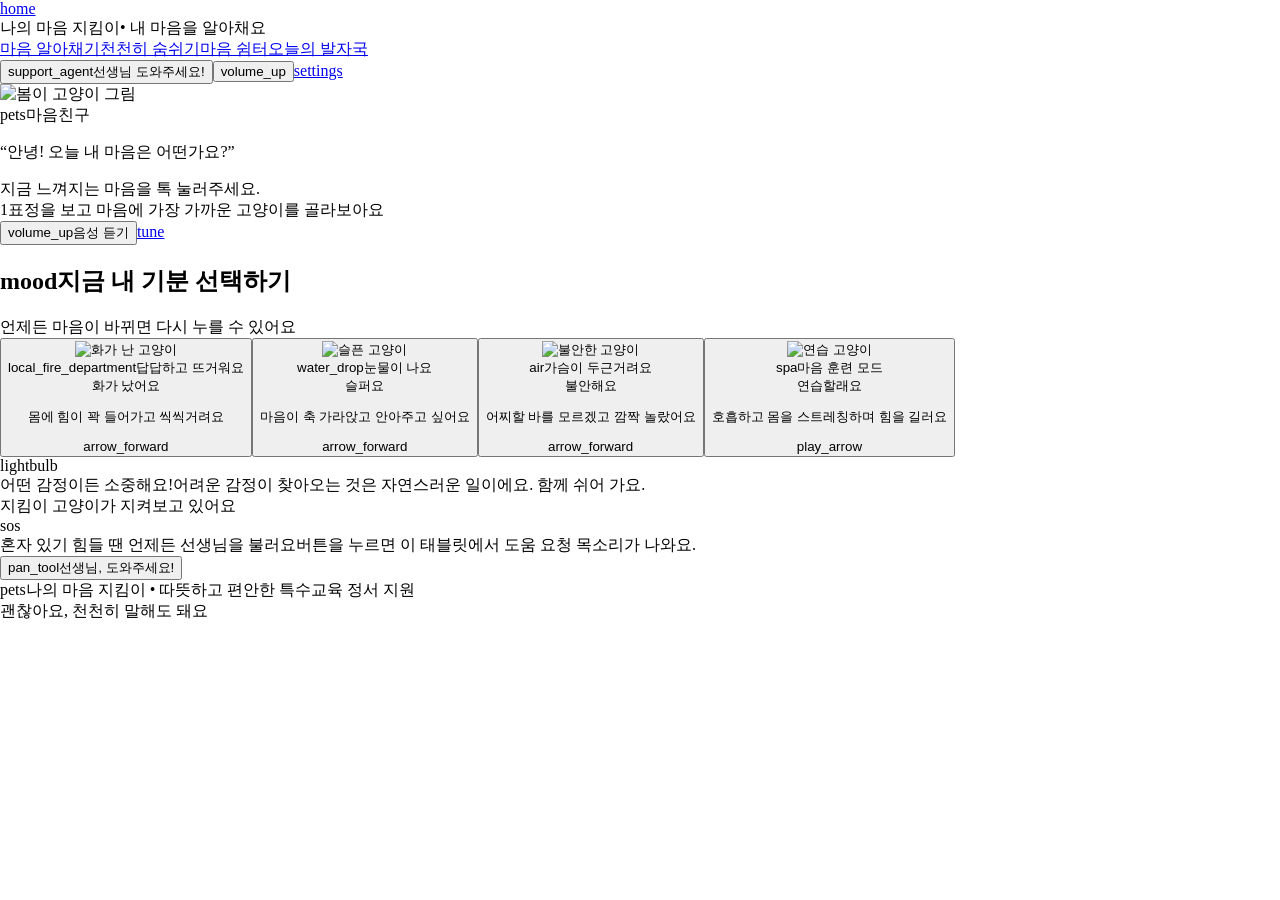
==== index.html @ 4079b915 "Add files via upload" ====
<!DOCTYPE html>

<html lang="ko"><head><meta charset="utf-8"/><meta content="width=device-width, initial-scale=1.0" name="viewport"/><meta content="web_standard" name="shell-type"/>
<style>@layer base{html,body{margin:0;padding:0;}body{overscroll-behavior:none;}main>:first-child{margin-top:0!important;}main>:last-child{margin-bottom:0!important;}}::-webkit-scrollbar{display:none;}</style><title>나의 마음 지킴이 · 홈</title><link href="assets/ui.css" rel="stylesheet"/><link href="assets/app.css" rel="stylesheet"/><link href="manifest.webmanifest" rel="manifest"/><meta content="#fff8f3" name="theme-color"/><link href="assets/icon.png" rel="icon"/><script defer="" src="assets/icons.js"></script><script defer="" src="assets/app.js"></script></head><body class="bg-background font-body-md text-on-surface antialiased" data-page="index"><header class="fixed top-0 w-full z-50 bg-surface/90 backdrop-blur-xl shadow-[0_1px_8px_rgba(0,0,0,0.04)]"><div class="h-16 w-full px-gutter flex items-center justify-between gap-space-sm"><div class="flex items-center gap-space-sm min-w-0"><a class="flex items-center justify-center w-12 h-12 rounded-xl bg-surface-container-high hover:bg-surface-container-highest transition-colors flex-shrink-0 text-on-surface" data-path="emotion-home" href="index.html" title="처음으로 가기"><span class="material-symbols-outlined text-2xl">home</span></a><div class="flex items-center gap-space-xs min-w-0"><span class="font-headline-md text-headline-md text-primary tracking-tight truncate hidden sm:inline-block">나의 마음 지킴이</span><span class="font-body-md text-body-md text-on-surface-variant truncate hidden lg:inline-block">• 내 마음을 알아채요</span></div></div><nav class="hidden xl:flex items-center gap-space-xs bg-surface-container-low p-1 rounded-full" data-active-classes="bg-primary-container text-on-primary-container font-label-md text-label-md rounded-xl shadow-sm"><a aria-current="page" class="px-space-md py-1 transition-all bg-primary-container text-on-primary-container font-label-md text-label-md rounded-xl shadow-sm" data-path="emotion-select" href="emotion.html">마음 알아채기</a><a class="px-space-md py-1 rounded-xl font-label-md text-label-md text-on-surface-variant hover:text-on-surface transition-all" data-path="breathing-room" href="breathing.html">천천히 숨쉬기</a><a class="px-space-md py-1 rounded-xl font-label-md text-label-md text-on-surface-variant hover:text-on-surface transition-all" data-path="sensory-calm" href="calm.html">마음 쉼터</a><a class="px-space-md py-1 rounded-xl font-label-md text-label-md text-on-surface-variant hover:text-on-surface transition-all" data-path="my-feelings-record" href="records.html">오늘의 발자국</a></nav><div class="flex items-center gap-space-xs flex-shrink-0"><button class="flex items-center gap-space-xs px-space-md py-1 h-12 bg-error-container text-on-error-container rounded-full border-b-4 border-error/30 hover:bg-error-container/80 transition-all active:translate-y-0.5" data-action="help" title="선생님께 도움 요청하기" type="button"><span class="material-symbols-outlined text-xl">support_agent</span><span class="font-label-md text-label-md">선생님 도와주세요!</span></button><button class="flex items-center justify-center w-12 h-12 rounded-full bg-secondary-fixed text-on-secondary-fixed hover:bg-secondary-fixed-dim transition-colors flex-shrink-0" data-action="guide" title="소리 안내 듣기 / 끄기" type="button"><span class="material-symbols-outlined text-xl">volume_up</span></button><a class="flex items-center justify-center w-12 h-12 rounded-full bg-surface-container text-on-surface-variant hover:bg-surface-container-high transition-colors flex-shrink-0" data-path="teacher-settings" href="teacher.html" title="선생님 설정"><span class="material-symbols-outlined text-xl">settings</span></a></div></div></header><main class="w-full pt-16 bg-surface flex flex-col justify-between"><div class="flex flex-col w-full">
<div class="w-full max-w-7xl mx-auto px-gutter py-space-sm flex flex-col gap-space-sm"><section class="relative w-full rounded-xl bg-surface-container-low shadow-sm p-space-sm md:px-space-md md:py-space-xs flex items-center justify-between gap-space-md overflow-hidden"><div class="relative z-10 flex items-center gap-space-md text-left"><div class="relative flex-shrink-0 group"><div class="w-16 h-16 sm:w-20 sm:h-20 rounded-full bg-surface-container flex items-center justify-center p-1.5 shadow-inner"><img alt="봄이 고양이 그림" class="w-full h-full object-contain drop-shadow-sm" data-alt="Storybook Cat Mascot" data-original-src="https://lh3.googleusercontent.com/aida-public/[base64]" src="assets/p1-0.png"/></div><div class="absolute -bottom-1 -right-1 bg-primary text-on-primary rounded-full px-2 py-0.5 flex items-center gap-1 shadow-sm"><span class="material-symbols-outlined text-xs">pets</span><span class="font-label-sm text-xs font-bold">마음친구</span></div></div><div class="flex flex-col items-start gap-0.5"><div class="relative bg-surface px-space-md py-1 rounded-lg shadow-sm flex items-center gap-space-sm"><p class="font-headline-md text-headline-md text-on-surface tracking-tight leading-tight">“안녕! 오늘 내 마음은 어떤가요?”</p><span class="font-body-md text-body-md text-on-surface-variant hidden md:inline">지금 느껴지는 마음을 톡 눌러주세요.</span></div><div class="flex items-center gap-2 mt-0.5"><span class="inline-flex items-center justify-center w-5 h-5 rounded-full bg-primary-container text-on-primary-container text-xs font-bold">1</span><span class="font-label-sm text-label-sm text-on-surface-variant">표정을 보고 마음에 가장 가까운 고양이를 골라보아요</span></div></div></div><div class="relative z-10 flex items-center gap-space-xs flex-shrink-0"><button class="flex items-center gap-space-xs px-space-md py-1 h-12 rounded-full bg-secondary text-on-secondary shadow-md hover:opacity-95 active:scale-95 transition-all" data-action="guide" id="audioGuideBtn" title="화면 안내를 소리로 들어요" type="button"><span class="material-symbols-outlined text-2xl" id="audioIcon">volume_up</span><span class="font-label-md text-label-md">음성 듣기</span></button><a class="flex items-center justify-center w-12 h-12 rounded-full bg-surface-container-high text-on-surface-variant hover:bg-surface-container-highest transition-colors shadow-sm" data-path="teacher-settings" href="teacher.html" title="특수교사 전용 개별화 대시보드"><span class="material-symbols-outlined text-2xl">tune</span></a></div></section><section class="w-full"><div class="flex items-center justify-between mb-1 px-1"><h2 class="font-headline-md text-headline-md text-on-surface flex items-center gap-2"><span class="material-symbols-outlined text-primary text-2xl">mood</span><span>지금 내 기분 선택하기</span></h2><span class="font-label-sm text-label-sm text-on-surface-variant hidden md:inline">언제든 마음이 바뀌면 다시 누를 수 있어요</span></div><div class="grid grid-cols-1 md:grid-cols-2 gap-space-sm"><button class="emotion-card group relative w-full p-space-sm md:px-space-md md:py-space-sm rounded-xl bg-error-container text-on-error-container shadow-sm hover:shadow-md transition-all duration-200 text-left flex items-center justify-between active:scale-[0.99] focus:outline-none" data-emotion-home="angry" type="button"><div class="flex items-center gap-space-sm min-w-0"><div class="w-16 h-16 sm:w-20 sm:h-20 rounded-lg bg-surface flex-shrink-0 flex items-center justify-center p-1.5 shadow-sm group-hover:scale-105 transition-transform"><img alt="화가 난 고양이" class="w-full h-full object-contain" data-original-src="https://lh3.googleusercontent.com/aida-public/[base64]" src="assets/p1-1.png"/></div><div class="flex flex-col min-w-0"><div class="inline-flex items-center gap-1 px-2 py-0.5 rounded-full bg-error text-on-error self-start font-label-sm text-xs mb-0.5"><span class="material-symbols-outlined text-xs">local_fire_department</span><span>답답하고 뜨거워요</span></div><span class="font-headline-md text-headline-md font-bold tracking-tight">화가 났어요</span><p class="font-body-md text-body-md text-on-error-container/90 truncate">몸에 힘이 꽉 들어가고 씩씩거려요</p></div></div><div class="flex-shrink-0 pl-2"><div class="w-12 h-12 rounded-full bg-surface text-error flex items-center justify-center shadow-sm group-hover:bg-error group-hover:text-on-error transition-colors"><span class="material-symbols-outlined text-2xl">arrow_forward</span></div></div></button><button class="emotion-card group relative w-full p-space-sm md:px-space-md md:py-space-sm rounded-xl bg-secondary-fixed text-on-secondary-fixed shadow-sm hover:shadow-md transition-all duration-200 text-left flex items-center justify-between active:scale-[0.99] focus:outline-none" data-emotion-home="sad" type="button"><div class="flex items-center gap-space-sm min-w-0"><div class="w-16 h-16 sm:w-20 sm:h-20 rounded-lg bg-surface flex-shrink-0 flex items-center justify-center p-1.5 shadow-sm group-hover:scale-105 transition-transform"><img alt="슬픈 고양이" class="w-full h-full object-contain" data-original-src="https://lh3.googleusercontent.com/aida-public/[base64]" src="assets/p1-2.png"/></div><div class="flex flex-col min-w-0"><div class="inline-flex items-center gap-1 px-2 py-0.5 rounded-full bg-secondary text-on-secondary self-start font-label-sm text-xs mb-0.5"><span class="material-symbols-outlined text-xs">water_drop</span><span>눈물이 나요</span></div><span class="font-headline-md text-headline-md font-bold tracking-tight">슬퍼요</span><p class="font-body-md text-body-md text-on-secondary-fixed/90 truncate">마음이 축 가라앉고 안아주고 싶어요</p></div></div><div class="flex-shrink-0 pl-2"><div class="w-12 h-12 rounded-full bg-surface text-secondary flex items-center justify-center shadow-sm group-hover:bg-secondary group-hover:text-on-secondary transition-colors"><span class="material-symbols-outlined text-2xl">arrow_forward</span></div></div></button><button class="emotion-card group relative w-full p-space-sm md:px-space-md md:py-space-sm rounded-xl bg-tertiary-fixed text-on-tertiary-fixed shadow-sm hover:shadow-md transition-all duration-200 text-left flex items-center justify-between active:scale-[0.99] focus:outline-none" data-emotion-home="anxious" type="button"><div class="flex items-center gap-space-sm min-w-0"><div class="w-16 h-16 sm:w-20 sm:h-20 rounded-lg bg-surface flex-shrink-0 flex items-center justify-center p-1.5 shadow-sm group-hover:scale-105 transition-transform"><img alt="불안한 고양이" class="w-full h-full object-contain" data-original-src="https://lh3.googleusercontent.com/aida-public/[base64]" src="assets/p1-3.png"/></div><div class="flex flex-col min-w-0"><div class="inline-flex items-center gap-1 px-2 py-0.5 rounded-full bg-tertiary text-on-tertiary self-start font-label-sm text-xs mb-0.5"><span class="material-symbols-outlined text-xs">air</span><span>가슴이 두근거려요</span></div><span class="font-headline-md text-headline-md font-bold tracking-tight">불안해요</span><p class="font-body-md text-body-md text-on-tertiary-fixed/90 truncate">어찌할 바를 모르겠고 깜짝 놀랐어요</p></div></div><div class="flex-shrink-0 pl-2"><div class="w-12 h-12 rounded-full bg-surface text-tertiary flex items-center justify-center shadow-sm group-hover:bg-tertiary group-hover:text-on-tertiary transition-colors"><span class="material-symbols-outlined text-2xl">arrow_forward</span></div></div></button><button class="emotion-card group relative w-full p-space-sm md:px-space-md md:py-space-sm rounded-xl bg-primary-fixed text-on-primary-fixed shadow-sm hover:shadow-md transition-all duration-200 text-left flex items-center justify-between active:scale-[0.99] focus:outline-none" data-emotion-home="practice" type="button"><div class="flex items-center gap-space-sm min-w-0"><div class="w-16 h-16 sm:w-20 sm:h-20 rounded-lg bg-surface flex-shrink-0 flex items-center justify-center p-1.5 shadow-sm group-hover:scale-105 transition-transform"><img alt="연습 고양이" class="w-full h-full object-contain" data-original-src="https://lh3.googleusercontent.com/aida-public/[base64]" src="assets/p1-4.png"/></div><div class="flex flex-col min-w-0"><div class="inline-flex items-center gap-1 px-2 py-0.5 rounded-full bg-primary text-on-primary self-start font-label-sm text-xs mb-0.5"><span class="material-symbols-outlined text-xs">spa</span><span>마음 훈련 모드</span></div><span class="font-headline-md text-headline-md font-bold tracking-tight">연습할래요</span><p class="font-body-md text-body-md text-on-primary-fixed/90 truncate">호흡하고 몸을 스트레칭하며 힘을 길러요</p></div></div><div class="flex-shrink-0 pl-2"><div class="w-12 h-12 rounded-full bg-surface text-primary flex items-center justify-center shadow-sm group-hover:bg-primary group-hover:text-on-primary transition-colors"><span class="material-symbols-outlined text-2xl">play_arrow</span></div></div></button></div></section><div aria-live="polite" class="w-full px-space-md py-2 rounded-lg bg-surface-container flex items-center justify-between gap-space-md transition-all" id="statusFeedback"><div class="flex items-center gap-space-sm"><span class="material-symbols-outlined text-primary text-2xl">lightbulb</span><div><span class="font-label-md text-label-md text-on-surface inline-block mr-2">어떤 감정이든 소중해요!</span><span class="font-body-md text-body-md text-on-surface-variant hidden sm:inline">어려운 감정이 찾아오는 것은 자연스러운 일이에요. 함께 쉬어 가요.</span></div></div><div class="hidden sm:flex items-center gap-2 text-on-surface-variant font-label-sm text-label-sm"><span class="w-2.5 h-2.5 rounded-full bg-primary-container animate-pulse"></span><span>지킴이 고양이가 지켜보고 있어요</span></div></div><section class="w-full"><div class="w-full rounded-xl bg-surface-container-high px-space-md py-space-xs flex flex-row items-center justify-between gap-space-md shadow-sm"><div class="flex items-center gap-space-sm text-left"><div class="w-12 h-12 rounded-full bg-error-container text-on-error-container flex items-center justify-center flex-shrink-0 shadow-inner"><span class="material-symbols-outlined text-2xl">sos</span></div><div class="flex flex-col"><span class="font-label-lg text-label-lg text-on-surface font-bold leading-snug">혼자 있기 힘들 땐 언제든 선생님을 불러요</span><span class="font-body-md text-body-md text-on-surface-variant hidden md:inline">버튼을 누르면 이 태블릿에서 도움 요청 목소리가 나와요.</span></div></div><button class="px-space-md h-12 min-w-[200px] rounded-full bg-error text-on-error font-label-lg text-label-lg flex items-center justify-center gap-space-xs shadow-md hover:opacity-90 active:scale-95 transition-all flex-shrink-0" data-action="help" type="button"><span class="material-symbols-outlined text-2xl">pan_tool</span><span>선생님, 도와주세요!</span></button></div></section></div>
</div>
</main><footer class="w-full bg-surface-container-low py-space-xs"><div class="w-full px-gutter flex flex-col md:flex-row items-center justify-between gap-space-md"><div class="flex items-center gap-space-sm"><span class="material-symbols-outlined text-primary text-2xl">pets</span><span class="font-body-md text-body-md text-on-surface-variant">나의 마음 지킴이 • 따뜻하고 편안한 특수교육 정서 지원</span></div><div class="flex items-center gap-space-md"><span class="font-label-sm text-label-sm text-on-surface-variant">괜찮아요, 천천히 말해도 돼요</span></div></div></footer>
</body></html>
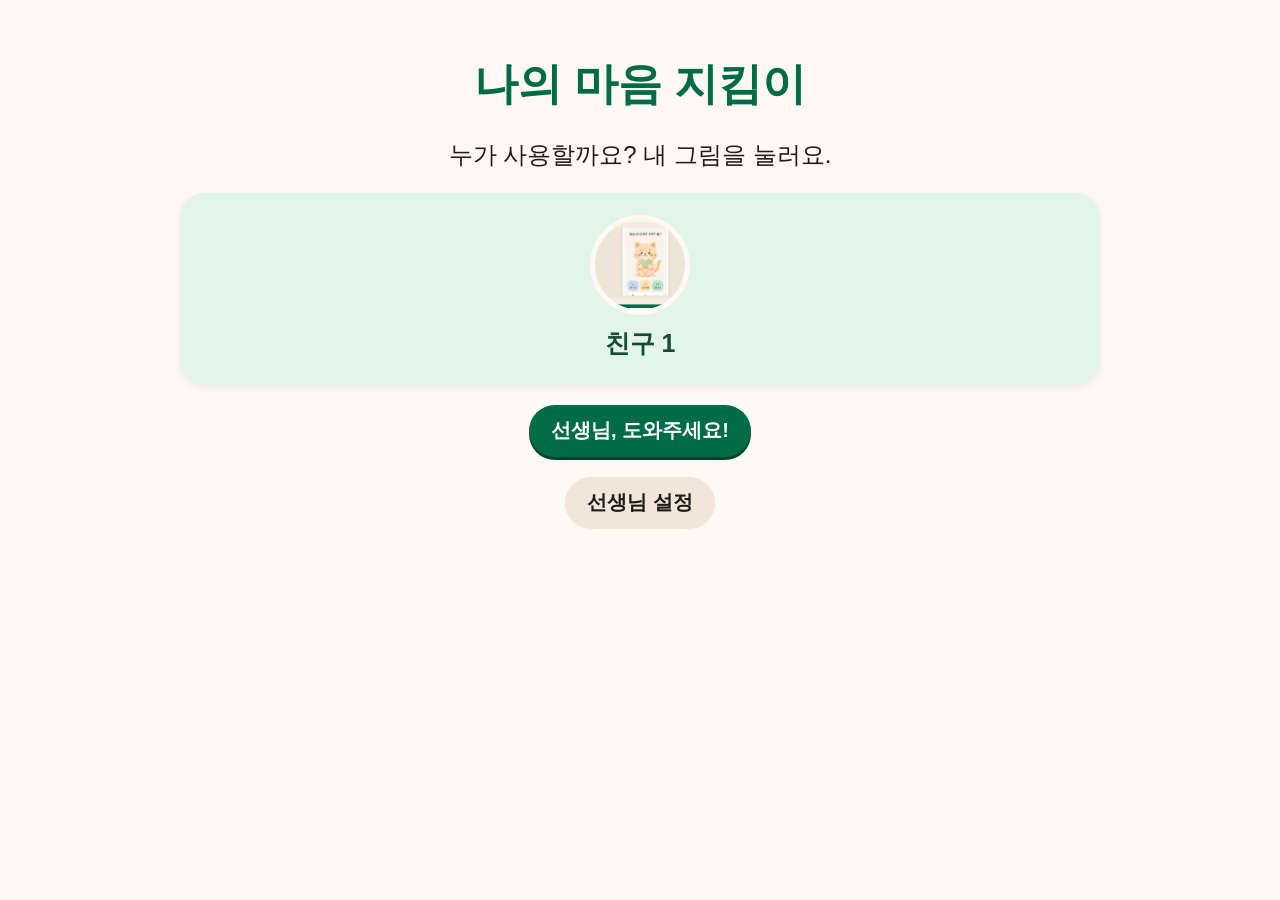
==== commit b16eed3e: "v1.2: enlarge emotion faces on home and emotion selection screens" ====
--- a/index.html
+++ b/index.html
@@ -1,8 +1,8 @@
 <!DOCTYPE html>
 
 <html lang="ko"><head><meta charset="utf-8"/><meta content="width=device-width, initial-scale=1.0" name="viewport"/><meta content="web_standard" name="shell-type"/>
-<style>@layer base{html,body{margin:0;padding:0;}body{overscroll-behavior:none;}main>:first-child{margin-top:0!important;}main>:last-child{margin-bottom:0!important;}}::-webkit-scrollbar{display:none;}</style><title>나의 마음 지킴이 · 홈</title><link href="assets/ui.css" rel="stylesheet"/><link href="assets/app.css" rel="stylesheet"/><link href="manifest.webmanifest" rel="manifest"/><meta content="#fff8f3" name="theme-color"/><link href="assets/icon.png" rel="icon"/><script defer="" src="assets/icons.js"></script><script defer="" src="assets/app.js"></script></head><body class="bg-background font-body-md text-on-surface antialiased" data-page="index"><header class="fixed top-0 w-full z-50 bg-surface/90 backdrop-blur-xl shadow-[0_1px_8px_rgba(0,0,0,0.04)]"><div class="h-16 w-full px-gutter flex items-center justify-between gap-space-sm"><div class="flex items-center gap-space-sm min-w-0"><a class="flex items-center justify-center w-12 h-12 rounded-xl bg-surface-container-high hover:bg-surface-container-highest transition-colors flex-shrink-0 text-on-surface" data-path="emotion-home" href="index.html" title="처음으로 가기"><span class="material-symbols-outlined text-2xl">home</span></a><div class="flex items-center gap-space-xs min-w-0"><span class="font-headline-md text-headline-md text-primary tracking-tight truncate hidden sm:inline-block">나의 마음 지킴이</span><span class="font-body-md text-body-md text-on-surface-variant truncate hidden lg:inline-block">• 내 마음을 알아채요</span></div></div><nav class="hidden xl:flex items-center gap-space-xs bg-surface-container-low p-1 rounded-full" data-active-classes="bg-primary-container text-on-primary-container font-label-md text-label-md rounded-xl shadow-sm"><a aria-current="page" class="px-space-md py-1 transition-all bg-primary-container text-on-primary-container font-label-md text-label-md rounded-xl shadow-sm" data-path="emotion-select" href="emotion.html">마음 알아채기</a><a class="px-space-md py-1 rounded-xl font-label-md text-label-md text-on-surface-variant hover:text-on-surface transition-all" data-path="breathing-room" href="breathing.html">천천히 숨쉬기</a><a class="px-space-md py-1 rounded-xl font-label-md text-label-md text-on-surface-variant hover:text-on-surface transition-all" data-path="sensory-calm" href="calm.html">마음 쉼터</a><a class="px-space-md py-1 rounded-xl font-label-md text-label-md text-on-surface-variant hover:text-on-surface transition-all" data-path="my-feelings-record" href="records.html">오늘의 발자국</a></nav><div class="flex items-center gap-space-xs flex-shrink-0"><button class="flex items-center gap-space-xs px-space-md py-1 h-12 bg-error-container text-on-error-container rounded-full border-b-4 border-error/30 hover:bg-error-container/80 transition-all active:translate-y-0.5" data-action="help" title="선생님께 도움 요청하기" type="button"><span class="material-symbols-outlined text-xl">support_agent</span><span class="font-label-md text-label-md">선생님 도와주세요!</span></button><button class="flex items-center justify-center w-12 h-12 rounded-full bg-secondary-fixed text-on-secondary-fixed hover:bg-secondary-fixed-dim transition-colors flex-shrink-0" data-action="guide" title="소리 안내 듣기 / 끄기" type="button"><span class="material-symbols-outlined text-xl">volume_up</span></button><a class="flex items-center justify-center w-12 h-12 rounded-full bg-surface-container text-on-surface-variant hover:bg-surface-container-high transition-colors flex-shrink-0" data-path="teacher-settings" href="teacher.html" title="선생님 설정"><span class="material-symbols-outlined text-xl">settings</span></a></div></div></header><main class="w-full pt-16 bg-surface flex flex-col justify-between"><div class="flex flex-col w-full">
-<div class="w-full max-w-7xl mx-auto px-gutter py-space-sm flex flex-col gap-space-sm"><section class="relative w-full rounded-xl bg-surface-container-low shadow-sm p-space-sm md:px-space-md md:py-space-xs flex items-center justify-between gap-space-md overflow-hidden"><div class="relative z-10 flex items-center gap-space-md text-left"><div class="relative flex-shrink-0 group"><div class="w-16 h-16 sm:w-20 sm:h-20 rounded-full bg-surface-container flex items-center justify-center p-1.5 shadow-inner"><img alt="봄이 고양이 그림" class="w-full h-full object-contain drop-shadow-sm" data-alt="Storybook Cat Mascot" data-original-src="https://lh3.googleusercontent.com/aida-public/[base64]" src="assets/p1-0.png"/></div><div class="absolute -bottom-1 -right-1 bg-primary text-on-primary rounded-full px-2 py-0.5 flex items-center gap-1 shadow-sm"><span class="material-symbols-outlined text-xs">pets</span><span class="font-label-sm text-xs font-bold">마음친구</span></div></div><div class="flex flex-col items-start gap-0.5"><div class="relative bg-surface px-space-md py-1 rounded-lg shadow-sm flex items-center gap-space-sm"><p class="font-headline-md text-headline-md text-on-surface tracking-tight leading-tight">“안녕! 오늘 내 마음은 어떤가요?”</p><span class="font-body-md text-body-md text-on-surface-variant hidden md:inline">지금 느껴지는 마음을 톡 눌러주세요.</span></div><div class="flex items-center gap-2 mt-0.5"><span class="inline-flex items-center justify-center w-5 h-5 rounded-full bg-primary-container text-on-primary-container text-xs font-bold">1</span><span class="font-label-sm text-label-sm text-on-surface-variant">표정을 보고 마음에 가장 가까운 고양이를 골라보아요</span></div></div></div><div class="relative z-10 flex items-center gap-space-xs flex-shrink-0"><button class="flex items-center gap-space-xs px-space-md py-1 h-12 rounded-full bg-secondary text-on-secondary shadow-md hover:opacity-95 active:scale-95 transition-all" data-action="guide" id="audioGuideBtn" title="화면 안내를 소리로 들어요" type="button"><span class="material-symbols-outlined text-2xl" id="audioIcon">volume_up</span><span class="font-label-md text-label-md">음성 듣기</span></button><a class="flex items-center justify-center w-12 h-12 rounded-full bg-surface-container-high text-on-surface-variant hover:bg-surface-container-highest transition-colors shadow-sm" data-path="teacher-settings" href="teacher.html" title="특수교사 전용 개별화 대시보드"><span class="material-symbols-outlined text-2xl">tune</span></a></div></section><section class="w-full"><div class="flex items-center justify-between mb-1 px-1"><h2 class="font-headline-md text-headline-md text-on-surface flex items-center gap-2"><span class="material-symbols-outlined text-primary text-2xl">mood</span><span>지금 내 기분 선택하기</span></h2><span class="font-label-sm text-label-sm text-on-surface-variant hidden md:inline">언제든 마음이 바뀌면 다시 누를 수 있어요</span></div><div class="grid grid-cols-1 md:grid-cols-2 gap-space-sm"><button class="emotion-card group relative w-full p-space-sm md:px-space-md md:py-space-sm rounded-xl bg-error-container text-on-error-container shadow-sm hover:shadow-md transition-all duration-200 text-left flex items-center justify-between active:scale-[0.99] focus:outline-none" data-emotion-home="angry" type="button"><div class="flex items-center gap-space-sm min-w-0"><div class="w-16 h-16 sm:w-20 sm:h-20 rounded-lg bg-surface flex-shrink-0 flex items-center justify-center p-1.5 shadow-sm group-hover:scale-105 transition-transform"><img alt="화가 난 고양이" class="w-full h-full object-contain" data-original-src="https://lh3.googleusercontent.com/aida-public/[base64]" src="assets/p1-1.png"/></div><div class="flex flex-col min-w-0"><div class="inline-flex items-center gap-1 px-2 py-0.5 rounded-full bg-error text-on-error self-start font-label-sm text-xs mb-0.5"><span class="material-symbols-outlined text-xs">local_fire_department</span><span>답답하고 뜨거워요</span></div><span class="font-headline-md text-headline-md font-bold tracking-tight">화가 났어요</span><p class="font-body-md text-body-md text-on-error-container/90 truncate">몸에 힘이 꽉 들어가고 씩씩거려요</p></div></div><div class="flex-shrink-0 pl-2"><div class="w-12 h-12 rounded-full bg-surface text-error flex items-center justify-center shadow-sm group-hover:bg-error group-hover:text-on-error transition-colors"><span class="material-symbols-outlined text-2xl">arrow_forward</span></div></div></button><button class="emotion-card group relative w-full p-space-sm md:px-space-md md:py-space-sm rounded-xl bg-secondary-fixed text-on-secondary-fixed shadow-sm hover:shadow-md transition-all duration-200 text-left flex items-center justify-between active:scale-[0.99] focus:outline-none" data-emotion-home="sad" type="button"><div class="flex items-center gap-space-sm min-w-0"><div class="w-16 h-16 sm:w-20 sm:h-20 rounded-lg bg-surface flex-shrink-0 flex items-center justify-center p-1.5 shadow-sm group-hover:scale-105 transition-transform"><img alt="슬픈 고양이" class="w-full h-full object-contain" data-original-src="https://lh3.googleusercontent.com/aida-public/[base64]" src="assets/p1-2.png"/></div><div class="flex flex-col min-w-0"><div class="inline-flex items-center gap-1 px-2 py-0.5 rounded-full bg-secondary text-on-secondary self-start font-label-sm text-xs mb-0.5"><span class="material-symbols-outlined text-xs">water_drop</span><span>눈물이 나요</span></div><span class="font-headline-md text-headline-md font-bold tracking-tight">슬퍼요</span><p class="font-body-md text-body-md text-on-secondary-fixed/90 truncate">마음이 축 가라앉고 안아주고 싶어요</p></div></div><div class="flex-shrink-0 pl-2"><div class="w-12 h-12 rounded-full bg-surface text-secondary flex items-center justify-center shadow-sm group-hover:bg-secondary group-hover:text-on-secondary transition-colors"><span class="material-symbols-outlined text-2xl">arrow_forward</span></div></div></button><button class="emotion-card group relative w-full p-space-sm md:px-space-md md:py-space-sm rounded-xl bg-tertiary-fixed text-on-tertiary-fixed shadow-sm hover:shadow-md transition-all duration-200 text-left flex items-center justify-between active:scale-[0.99] focus:outline-none" data-emotion-home="anxious" type="button"><div class="flex items-center gap-space-sm min-w-0"><div class="w-16 h-16 sm:w-20 sm:h-20 rounded-lg bg-surface flex-shrink-0 flex items-center justify-center p-1.5 shadow-sm group-hover:scale-105 transition-transform"><img alt="불안한 고양이" class="w-full h-full object-contain" data-original-src="https://lh3.googleusercontent.com/aida-public/[base64]" src="assets/p1-3.png"/></div><div class="flex flex-col min-w-0"><div class="inline-flex items-center gap-1 px-2 py-0.5 rounded-full bg-tertiary text-on-tertiary self-start font-label-sm text-xs mb-0.5"><span class="material-symbols-outlined text-xs">air</span><span>가슴이 두근거려요</span></div><span class="font-headline-md text-headline-md font-bold tracking-tight">불안해요</span><p class="font-body-md text-body-md text-on-tertiary-fixed/90 truncate">어찌할 바를 모르겠고 깜짝 놀랐어요</p></div></div><div class="flex-shrink-0 pl-2"><div class="w-12 h-12 rounded-full bg-surface text-tertiary flex items-center justify-center shadow-sm group-hover:bg-tertiary group-hover:text-on-tertiary transition-colors"><span class="material-symbols-outlined text-2xl">arrow_forward</span></div></div></button><button class="emotion-card group relative w-full p-space-sm md:px-space-md md:py-space-sm rounded-xl bg-primary-fixed text-on-primary-fixed shadow-sm hover:shadow-md transition-all duration-200 text-left flex items-center justify-between active:scale-[0.99] focus:outline-none" data-emotion-home="practice" type="button"><div class="flex items-center gap-space-sm min-w-0"><div class="w-16 h-16 sm:w-20 sm:h-20 rounded-lg bg-surface flex-shrink-0 flex items-center justify-center p-1.5 shadow-sm group-hover:scale-105 transition-transform"><img alt="연습 고양이" class="w-full h-full object-contain" data-original-src="https://lh3.googleusercontent.com/aida-public/[base64]" src="assets/p1-4.png"/></div><div class="flex flex-col min-w-0"><div class="inline-flex items-center gap-1 px-2 py-0.5 rounded-full bg-primary text-on-primary self-start font-label-sm text-xs mb-0.5"><span class="material-symbols-outlined text-xs">spa</span><span>마음 훈련 모드</span></div><span class="font-headline-md text-headline-md font-bold tracking-tight">연습할래요</span><p class="font-body-md text-body-md text-on-primary-fixed/90 truncate">호흡하고 몸을 스트레칭하며 힘을 길러요</p></div></div><div class="flex-shrink-0 pl-2"><div class="w-12 h-12 rounded-full bg-surface text-primary flex items-center justify-center shadow-sm group-hover:bg-primary group-hover:text-on-primary transition-colors"><span class="material-symbols-outlined text-2xl">play_arrow</span></div></div></button></div></section><div aria-live="polite" class="w-full px-space-md py-2 rounded-lg bg-surface-container flex items-center justify-between gap-space-md transition-all" id="statusFeedback"><div class="flex items-center gap-space-sm"><span class="material-symbols-outlined text-primary text-2xl">lightbulb</span><div><span class="font-label-md text-label-md text-on-surface inline-block mr-2">어떤 감정이든 소중해요!</span><span class="font-body-md text-body-md text-on-surface-variant hidden sm:inline">어려운 감정이 찾아오는 것은 자연스러운 일이에요. 함께 쉬어 가요.</span></div></div><div class="hidden sm:flex items-center gap-2 text-on-surface-variant font-label-sm text-label-sm"><span class="w-2.5 h-2.5 rounded-full bg-primary-container animate-pulse"></span><span>지킴이 고양이가 지켜보고 있어요</span></div></div><section class="w-full"><div class="w-full rounded-xl bg-surface-container-high px-space-md py-space-xs flex flex-row items-center justify-between gap-space-md shadow-sm"><div class="flex items-center gap-space-sm text-left"><div class="w-12 h-12 rounded-full bg-error-container text-on-error-container flex items-center justify-center flex-shrink-0 shadow-inner"><span class="material-symbols-outlined text-2xl">sos</span></div><div class="flex flex-col"><span class="font-label-lg text-label-lg text-on-surface font-bold leading-snug">혼자 있기 힘들 땐 언제든 선생님을 불러요</span><span class="font-body-md text-body-md text-on-surface-variant hidden md:inline">버튼을 누르면 이 태블릿에서 도움 요청 목소리가 나와요.</span></div></div><button class="px-space-md h-12 min-w-[200px] rounded-full bg-error text-on-error font-label-lg text-label-lg flex items-center justify-center gap-space-xs shadow-md hover:opacity-90 active:scale-95 transition-all flex-shrink-0" data-action="help" type="button"><span class="material-symbols-outlined text-2xl">pan_tool</span><span>선생님, 도와주세요!</span></button></div></section></div>
+<style>@layer base{html,body{margin:0;padding:0;}body{overscroll-behavior:none;}main>:first-child{margin-top:0!important;}main>:last-child{margin-bottom:0!important;}}::-webkit-scrollbar{display:none;}</style><title>나의 마음 지킴이 · 홈</title><link href="assets/ui.css" rel="stylesheet"/><link href="assets/app.css" rel="stylesheet"/><link href="assets/emotion-ui.css" rel="stylesheet"/><link href="manifest.webmanifest" rel="manifest"/><meta content="#fff8f3" name="theme-color"/><link href="assets/icon.png" rel="icon"/><script defer="" src="assets/icons.js"></script><script defer="" src="assets/app.js"></script></head><body class="bg-background font-body-md text-on-surface antialiased" data-page="index"><header class="fixed top-0 w-full z-50 bg-surface/90 backdrop-blur-xl shadow-[0_1px_8px_rgba(0,0,0,0.04)]"><div class="h-16 w-full px-gutter flex items-center justify-between gap-space-sm"><div class="flex items-center gap-space-sm min-w-0"><a class="flex items-center justify-center w-12 h-12 rounded-xl bg-surface-container-high hover:bg-surface-container-highest transition-colors flex-shrink-0 text-on-surface" data-path="emotion-home" href="index.html" title="처음으로 가기"><span class="material-symbols-outlined text-2xl">home</span></a><div class="flex items-center gap-space-xs min-w-0"><span class="font-headline-md text-headline-md text-primary tracking-tight truncate hidden sm:inline-block">나의 마음 지킴이</span><span class="font-body-md text-body-md text-on-surface-variant truncate hidden lg:inline-block">• 내 마음을 알아채요</span></div></div><nav class="hidden xl:flex items-center gap-space-xs bg-surface-container-low p-1 rounded-full" data-active-classes="bg-primary-container text-on-primary-container font-label-md text-label-md rounded-xl shadow-sm"><a aria-current="page" class="px-space-md py-1 transition-all bg-primary-container text-on-primary-container font-label-md text-label-md rounded-xl shadow-sm" data-path="emotion-select" href="emotion.html">마음 알아채기</a><a class="px-space-md py-1 rounded-xl font-label-md text-label-md text-on-surface-variant hover:text-on-surface transition-all" data-path="breathing-room" href="breathing.html">천천히 숨쉬기</a><a class="px-space-md py-1 rounded-xl font-label-md text-label-md text-on-surface-variant hover:text-on-surface transition-all" data-path="sensory-calm" href="calm.html">마음 쉼터</a><a class="px-space-md py-1 rounded-xl font-label-md text-label-md text-on-surface-variant hover:text-on-surface transition-all" data-path="my-feelings-record" href="records.html">오늘의 발자국</a></nav><div class="flex items-center gap-space-xs flex-shrink-0"><button class="flex items-center gap-space-xs px-space-md py-1 h-12 bg-error-container text-on-error-container rounded-full border-b-4 border-error/30 hover:bg-error-container/80 transition-all active:translate-y-0.5" data-action="help" title="선생님께 도움 요청하기" type="button"><span class="material-symbols-outlined text-xl">support_agent</span><span class="font-label-md text-label-md">선생님 도와주세요!</span></button><button class="flex items-center justify-center w-12 h-12 rounded-full bg-secondary-fixed text-on-secondary-fixed hover:bg-secondary-fixed-dim transition-colors flex-shrink-0" data-action="guide" title="소리 안내 듣기 / 끄기" type="button"><span class="material-symbols-outlined text-xl">volume_up</span></button><a class="flex items-center justify-center w-12 h-12 rounded-full bg-surface-container text-on-surface-variant hover:bg-surface-container-high transition-colors flex-shrink-0" data-path="teacher-settings" href="teacher.html" title="선생님 설정"><span class="material-symbols-outlined text-xl">settings</span></a></div></div></header><main class="w-full pt-16 bg-surface flex flex-col justify-between"><div class="flex flex-col w-full">
+<div class="w-full max-w-7xl mx-auto px-gutter py-space-sm flex flex-col gap-space-sm"><section class="relative w-full rounded-xl bg-surface-container-low shadow-sm p-space-sm md:px-space-md md:py-space-xs flex items-center justify-between gap-space-md overflow-hidden"><div class="relative z-10 flex items-center gap-space-md text-left"><div class="relative flex-shrink-0 group"><div class="w-16 h-16 sm:w-20 sm:h-20 rounded-full bg-surface-container flex items-center justify-center p-1.5 shadow-inner"><img alt="봄이 고양이 그림" class="w-full h-full object-contain drop-shadow-sm" data-alt="Storybook Cat Mascot" data-original-src="https://lh3.googleusercontent.com/aida-public/[base64]" src="assets/p1-0.png"/></div><div class="absolute -bottom-1 -right-1 bg-primary text-on-primary rounded-full px-2 py-0.5 flex items-center gap-1 shadow-sm"><span class="material-symbols-outlined text-xs">pets</span><span class="font-label-sm text-xs font-bold">마음친구</span></div></div><div class="flex flex-col items-start gap-0.5"><div class="relative bg-surface px-space-md py-1 rounded-lg shadow-sm flex items-center gap-space-sm"><p class="font-headline-md text-headline-md text-on-surface tracking-tight leading-tight">“안녕! 오늘 내 마음은 어떤가요?”</p><span class="font-body-md text-body-md text-on-surface-variant hidden md:inline">지금 느껴지는 마음을 톡 눌러주세요.</span></div><div class="flex items-center gap-2 mt-0.5"><span class="inline-flex items-center justify-center w-5 h-5 rounded-full bg-primary-container text-on-primary-container text-xs font-bold">1</span><span class="font-label-sm text-label-sm text-on-surface-variant">표정을 보고 마음에 가장 가까운 고양이를 골라보아요</span></div></div></div><div class="relative z-10 flex items-center gap-space-xs flex-shrink-0"><button class="flex items-center gap-space-xs px-space-md py-1 h-12 rounded-full bg-secondary text-on-secondary shadow-md hover:opacity-95 active:scale-95 transition-all" data-action="guide" id="audioGuideBtn" title="화면 안내를 소리로 들어요" type="button"><span class="material-symbols-outlined text-2xl" id="audioIcon">volume_up</span><span class="font-label-md text-label-md">음성 듣기</span></button><a class="flex items-center justify-center w-12 h-12 rounded-full bg-surface-container-high text-on-surface-variant hover:bg-surface-container-highest transition-colors shadow-sm" data-path="teacher-settings" href="teacher.html" title="특수교사 전용 개별화 대시보드"><span class="material-symbols-outlined text-2xl">tune</span></a></div></section><section class="w-full"><div class="flex items-center justify-between mb-1 px-1"><h2 class="font-headline-md text-headline-md text-on-surface flex items-center gap-2"><span class="material-symbols-outlined text-primary text-2xl">mood</span><span>지금 내 기분 선택하기</span></h2><span class="font-label-sm text-label-sm text-on-surface-variant hidden md:inline">언제든 마음이 바뀌면 다시 누를 수 있어요</span></div><div class="grid grid-cols-1 md:grid-cols-2 gap-space-sm"><button class="emotion-card group relative w-full p-space-sm md:px-space-md md:py-space-sm rounded-xl bg-error-container text-on-error-container shadow-sm hover:shadow-md transition-all duration-200 text-left flex items-center justify-between active:scale-[0.99] focus:outline-none" data-emotion-home="angry" type="button"><div class="flex items-center gap-space-sm min-w-0 mg-face-row"><div class="w-16 h-16 sm:w-20 sm:h-20 rounded-lg bg-surface flex-shrink-0 flex items-center justify-center p-1.5 shadow-sm group-hover:scale-105 transition-transform mg-face"><img alt="화가 난 고양이" class="w-full h-full object-contain" data-original-src="https://lh3.googleusercontent.com/aida-public/[base64]" src="assets/emotion-angry.webp"/></div><div class="flex flex-col min-w-0"><div class="inline-flex items-center gap-1 px-2 py-0.5 rounded-full bg-error text-on-error self-start font-label-sm text-xs mb-0.5"><span class="material-symbols-outlined text-xs">local_fire_department</span><span>답답하고 뜨거워요</span></div><span class="font-headline-md text-headline-md font-bold tracking-tight">화가 났어요</span><p class="font-body-md text-body-md text-on-error-container/90 truncate">몸에 힘이 꽉 들어가고 씩씩거려요</p></div></div><div class="flex-shrink-0 pl-2"><div class="w-12 h-12 rounded-full bg-surface text-error flex items-center justify-center shadow-sm group-hover:bg-error group-hover:text-on-error transition-colors"><span class="material-symbols-outlined text-2xl">arrow_forward</span></div></div></button><button class="emotion-card group relative w-full p-space-sm md:px-space-md md:py-space-sm rounded-xl bg-secondary-fixed text-on-secondary-fixed shadow-sm hover:shadow-md transition-all duration-200 text-left flex items-center justify-between active:scale-[0.99] focus:outline-none" data-emotion-home="sad" type="button"><div class="flex items-center gap-space-sm min-w-0 mg-face-row"><div class="w-16 h-16 sm:w-20 sm:h-20 rounded-lg bg-surface flex-shrink-0 flex items-center justify-center p-1.5 shadow-sm group-hover:scale-105 transition-transform mg-face"><img alt="슬픈 고양이" class="w-full h-full object-contain" data-original-src="https://lh3.googleusercontent.com/aida-public/[base64]" src="assets/emotion-sad.webp"/></div><div class="flex flex-col min-w-0"><div class="inline-flex items-center gap-1 px-2 py-0.5 rounded-full bg-secondary text-on-secondary self-start font-label-sm text-xs mb-0.5"><span class="material-symbols-outlined text-xs">water_drop</span><span>눈물이 나요</span></div><span class="font-headline-md text-headline-md font-bold tracking-tight">슬퍼요</span><p class="font-body-md text-body-md text-on-secondary-fixed/90 truncate">마음이 축 가라앉고 안아주고 싶어요</p></div></div><div class="flex-shrink-0 pl-2"><div class="w-12 h-12 rounded-full bg-surface text-secondary flex items-center justify-center shadow-sm group-hover:bg-secondary group-hover:text-on-secondary transition-colors"><span class="material-symbols-outlined text-2xl">arrow_forward</span></div></div></button><button class="emotion-card group relative w-full p-space-sm md:px-space-md md:py-space-sm rounded-xl bg-tertiary-fixed text-on-tertiary-fixed shadow-sm hover:shadow-md transition-all duration-200 text-left flex items-center justify-between active:scale-[0.99] focus:outline-none" data-emotion-home="anxious" type="button"><div class="flex items-center gap-space-sm min-w-0 mg-face-row"><div class="w-16 h-16 sm:w-20 sm:h-20 rounded-lg bg-surface flex-shrink-0 flex items-center justify-center p-1.5 shadow-sm group-hover:scale-105 transition-transform mg-face"><img alt="불안한 고양이" class="w-full h-full object-contain" data-original-src="https://lh3.googleusercontent.com/aida-public/[base64]" src="assets/emotion-anxious.webp"/></div><div class="flex flex-col min-w-0"><div class="inline-flex items-center gap-1 px-2 py-0.5 rounded-full bg-tertiary text-on-tertiary self-start font-label-sm text-xs mb-0.5"><span class="material-symbols-outlined text-xs">air</span><span>가슴이 두근거려요</span></div><span class="font-headline-md text-headline-md font-bold tracking-tight">불안해요</span><p class="font-body-md text-body-md text-on-tertiary-fixed/90 truncate">어찌할 바를 모르겠고 깜짝 놀랐어요</p></div></div><div class="flex-shrink-0 pl-2"><div class="w-12 h-12 rounded-full bg-surface text-tertiary flex items-center justify-center shadow-sm group-hover:bg-tertiary group-hover:text-on-tertiary transition-colors"><span class="material-symbols-outlined text-2xl">arrow_forward</span></div></div></button><button class="emotion-card group relative w-full p-space-sm md:px-space-md md:py-space-sm rounded-xl bg-primary-fixed text-on-primary-fixed shadow-sm hover:shadow-md transition-all duration-200 text-left flex items-center justify-between active:scale-[0.99] focus:outline-none" data-emotion-home="practice" type="button"><div class="flex items-center gap-space-sm min-w-0 mg-face-row"><div class="w-16 h-16 sm:w-20 sm:h-20 rounded-lg bg-surface flex-shrink-0 flex items-center justify-center p-1.5 shadow-sm group-hover:scale-105 transition-transform mg-face"><img alt="연습 고양이" class="w-full h-full object-contain" data-original-src="https://lh3.googleusercontent.com/aida-public/[base64]" src="assets/emotion-happy.webp"/></div><div class="flex flex-col min-w-0"><div class="inline-flex items-center gap-1 px-2 py-0.5 rounded-full bg-primary text-on-primary self-start font-label-sm text-xs mb-0.5"><span class="material-symbols-outlined text-xs">spa</span><span>마음 훈련 모드</span></div><span class="font-headline-md text-headline-md font-bold tracking-tight">연습할래요</span><p class="font-body-md text-body-md text-on-primary-fixed/90 truncate">호흡하고 몸을 스트레칭하며 힘을 길러요</p></div></div><div class="flex-shrink-0 pl-2"><div class="w-12 h-12 rounded-full bg-surface text-primary flex items-center justify-center shadow-sm group-hover:bg-primary group-hover:text-on-primary transition-colors"><span class="material-symbols-outlined text-2xl">play_arrow</span></div></div></button></div></section><div aria-live="polite" class="w-full px-space-md py-2 rounded-lg bg-surface-container flex items-center justify-between gap-space-md transition-all" id="statusFeedback"><div class="flex items-center gap-space-sm"><span class="material-symbols-outlined text-primary text-2xl">lightbulb</span><div><span class="font-label-md text-label-md text-on-surface inline-block mr-2">어떤 감정이든 소중해요!</span><span class="font-body-md text-body-md text-on-surface-variant hidden sm:inline">어려운 감정이 찾아오는 것은 자연스러운 일이에요. 함께 쉬어 가요.</span></div></div><div class="hidden sm:flex items-center gap-2 text-on-surface-variant font-label-sm text-label-sm"><span class="w-2.5 h-2.5 rounded-full bg-primary-container animate-pulse"></span><span>지킴이 고양이가 지켜보고 있어요</span></div></div><section class="w-full"><div class="w-full rounded-xl bg-surface-container-high px-space-md py-space-xs flex flex-row items-center justify-between gap-space-md shadow-sm"><div class="flex items-center gap-space-sm text-left"><div class="w-12 h-12 rounded-full bg-error-container text-on-error-container flex items-center justify-center flex-shrink-0 shadow-inner"><span class="material-symbols-outlined text-2xl">sos</span></div><div class="flex flex-col"><span class="font-label-lg text-label-lg text-on-surface font-bold leading-snug">혼자 있기 힘들 땐 언제든 선생님을 불러요</span><span class="font-body-md text-body-md text-on-surface-variant hidden md:inline">버튼을 누르면 이 태블릿에서 도움 요청 목소리가 나와요.</span></div></div><button class="px-space-md h-12 min-w-[200px] rounded-full bg-error text-on-error font-label-lg text-label-lg flex items-center justify-center gap-space-xs shadow-md hover:opacity-90 active:scale-95 transition-all flex-shrink-0" data-action="help" type="button"><span class="material-symbols-outlined text-2xl">pan_tool</span><span>선생님, 도와주세요!</span></button></div></section></div>
 </div>
 </main><footer class="w-full bg-surface-container-low py-space-xs"><div class="w-full px-gutter flex flex-col md:flex-row items-center justify-between gap-space-md"><div class="flex items-center gap-space-sm"><span class="material-symbols-outlined text-primary text-2xl">pets</span><span class="font-body-md text-body-md text-on-surface-variant">나의 마음 지킴이 • 따뜻하고 편안한 특수교육 정서 지원</span></div><div class="flex items-center gap-space-md"><span class="font-label-sm text-label-sm text-on-surface-variant">괜찮아요, 천천히 말해도 돼요</span></div></div></footer>
 </body></html>
--- a/assets/app.css
+++ b/assets/app.css
@@ -0,0 +1,17 @@
+/* Small layout/accessibility corrections. The original Stitch utility design is in ui.css. */
+:root{font-family:"Noto Sans", "Noto Sans KR", "Apple SD Gothic Neo", "Malgun Gothic", sans-serif;color:#201b14;background:#fff8f3;--header-height:76px}html{scroll-behavior:smooth;scroll-padding-top:100px}body{margin:0;min-height:100dvh;background:#fff8f3;display:flex;flex-direction:column}body>main{flex:1;min-height:calc(100dvh - var(--header-height) - 44px)!important;padding-top:calc(var(--header-height) + 8px)!important;overflow:visible!important}body>footer{margin-top:auto}body>header{height:var(--header-height);background:#fff8f3!important}body>header>div{height:100%!important;padding-inline:clamp(12px,2vw,28px)!important;gap:10px!important}body>header nav{flex-shrink:0}body>header nav a{white-space:nowrap;font-size:clamp(13px,1.25vw,17px)!important;line-height:1.3!important;padding:10px 13px!important}body>header .font-headline-md{font-size:clamp(16px,1.7vw,24px);line-height:1.25;white-space:nowrap;overflow:visible}body>header .font-body-md.truncate{display:none!important}body>header .font-label-md{font-size:clamp(14px,1.35vw,18px);line-height:1.25}body>header img{display:none}body>header button[data-action="help"]{padding-inline:12px;min-width:48px;min-height:48px}body>header .truncate{white-space:nowrap}body[data-page="teacher"] body>header nav a{font-size:15px!important}body[data-page="teacher"] body>header .teacher-tag{white-space:nowrap}body[data-page="teacher"] .teacher-wrap{padding-top:14px}body[data-page="index"] main>div{min-height:calc(100dvh - var(--header-height) - 62px);gap:12px}body>main>div:first-child{height:auto!important;max-height:none!important;overflow:visible!important;min-height:calc(100dvh - var(--header-height) - 60px);gap:clamp(12px,1.4vh,22px)}body[data-page="stop"] main>div:first-child{min-height:0;flex:none}body[data-page="breathing"] main>div:first-child,body[data-page="check"] main>div:first-child,body[data-page="calm"] main>div:first-child,body[data-page="aac"] main>div:first-child,body[data-page="complete"] main>div:first-child{min-height:calc(100dvh - var(--header-height) - 70px)}body[data-page="index"] .emotion-card{min-height:116px}body[data-page="aac"] .aac-card{min-height:190px;max-height:none}body[data-page="aac"] #selectedCardsTray{flex-wrap:wrap;overflow:visible;max-width:100%}body[data-page="aac"] .aac-card .text-4xl,body[data-page="aac"] .aac-card .text-5xl,body[data-page="aac"] .aac-card .text-6xl{font-size:clamp(36px,5vw,64px)}body[data-page="aac"] .aac-card>div:first-child{flex-shrink:0}.aac-strip{display:inline-flex;gap:9px;align-items:center;background:#d9f6e7;padding:9px 12px;border-radius:14px;color:#00462c;font-size:16px;font-weight:700}.aac-strip span{font-size:22px}.aac-selected{background:#e1f7e9!important;border-color:#006c47!important;box-shadow:0 0 0 2px #4eba87}.category-chip.active-filter{background:#4eba87!important;color:#00462c!important;font-weight:700}.material-symbols-outlined{display:inline-flex;align-items:center;justify-content:center;line-height:1;flex-shrink:0;vertical-align:middle;min-width:1em}.material-symbols-outlined svg{width:1em;height:1em;fill:currentColor;display:block}.material-symbols-outlined[data-icon-fallback]{font-family:sans-serif;font-size:.95em}.material-symbols-outlined .icon-name{position:absolute;clip:rect(0,0,0,0);height:1px;width:1px;overflow:hidden}.material-symbols-outlined.animate-spin,.material-symbols-outlined.animate-bounce{animation:none!important}button,a,input,select{touch-action:manipulation}button,a{ -webkit-tap-highlight-color:transparent}button:focus-visible,a:focus-visible,input:focus-visible,select:focus-visible{outline:3px solid #136299!important;outline-offset:3px}button:disabled{cursor:not-allowed;opacity:.55}[hidden]{display:none!important}.derived-wrap{max-width:1360px;margin:0 auto;padding:22px clamp(16px,3vw,40px) 28px;width:100%}.app-card{background:#fff;border-radius:28px;padding:clamp(20px,3vw,34px);box-shadow:0 2px 12px #766e6512}.app-card h1{font-family:inherit;font-size:clamp(27px,3.2vw,40px);font-weight:800;line-height:1.35;margin:4px 0 10px}.app-card h2{font-size:clamp(22px,2.4vw,30px);line-height:1.35;font-weight:750;margin:0 0 8px}.app-card p{font-size:clamp(16px,1.8vw,20px);line-height:1.6;color:#3e4942}.app-card .lead{font-size:clamp(18px,2.1vw,24px)}.small-step{display:inline-block;background:#d9f6e7;color:#005234;border-radius:999px;padding:6px 14px;font-size:16px;font-weight:700}.app-btn{display:inline-flex;align-items:center;justify-content:center;text-align:center;gap:8px;min-height:52px;border-radius:999px;padding:12px 22px;border:0;cursor:pointer;font-weight:750;font-size:clamp(16px,1.7vw,20px);line-height:1.35;text-decoration:none;transition:background .15s,transform .15s;white-space:normal}.app-btn:active{transform:translateY(1px)}.app-btn.primary{background:#006c47;color:white;box-shadow:0 3px 0 #00462c}.app-btn.primary:hover{background:#005234}.app-btn.muted{background:#f2e6db;color:#201b14}.app-btn.muted:hover{background:#ece1d6}.app-btn.danger{background:#ffdad6;color:#93000a}.app-btn.selected{background:#4eba87;color:#00462c;box-shadow:0 0 0 2px #006c47}.app-btn.compact{min-height:42px;font-size:14px;padding:9px 14px}.action-row{display:flex;align-items:center;justify-content:space-between;flex-wrap:wrap;gap:12px;margin-top:22px}.activity-panel{text-align:center}.activity-hero{display:flex;align-items:center;justify-content:center;flex-wrap:wrap;gap:clamp(24px,4vw,60px);margin:25px auto}.activity-illustration{display:flex;align-items:center;justify-content:center;background:linear-gradient(135deg,#fdf2e6,#e2f8e7);width:clamp(165px,26vw,300px);height:clamp(165px,26vw,300px);border-radius:42px}.activity-illustration span{font-size:clamp(70px,12vw,155px)}.timer-ring{--progress:100%;width:205px;height:205px;margin:22px auto;border-radius:50%;background:conic-gradient(#4eba87 var(--progress),#f2e6db 0);display:grid;place-items:center;box-shadow:0 4px 18px #006c4715}.timer-ring>div{display:flex;flex-direction:column;align-items:center;justify-content:center;background:#fff8f3;border-radius:50%;width:calc(100% - 24px);height:calc(100% - 24px)}.timer-ring strong{font-size:43px;font-variant-numeric:tabular-nums;color:#006c47}.timer-ring small{font-size:16px;color:#3e4942}.scenario-card,.choice-card{border:2px solid transparent;background:#fdf2e6;color:#201b14;border-radius:24px;min-height:136px;padding:18px 16px;display:flex;flex-direction:column;align-items:center;justify-content:center;gap:12px;text-align:center;font-size:clamp(17px,1.8vw,21px);line-height:1.45;cursor:pointer}.scenario-card:hover,.choice-card:hover{border-color:#4eba87}.scenario-card span,.choice-card span{font-size:52px}.scenario-card:nth-child(3n+2){background:#e9ddff}.scenario-card:nth-child(3n+3){background:#cfe5ff}.scenario-hero{display:flex;gap:20px;align-items:center;flex-wrap:wrap;background:#fdf2e6;border-radius:22px;padding:18px;margin-top:15px}.scenario-hero>span{font-size:64px}.scenario-hero h2{flex:1;min-width:150px}.choice-card.chosen{border-color:#006c47;background:#d9f6e7}.feedback{padding:14px 18px;background:#f2e6db;border-radius:18px;min-height:54px;font-weight:700;color:#3e4942;font-size:18px;line-height:1.6}.feedback:empty{display:none}.feedback.good{background:#d9f6e7;color:#005234}.stamp-tile{min-height:118px;border-radius:18px;background:#f7ece1;display:flex;flex-direction:column;align-items:center;justify-content:space-around;padding:10px 4px;font-size:14px;text-align:center;gap:6px;color:#6e7a71}.stamp-tile.earned{background:#d9f6e7;color:#006c47;font-weight:700}.stamp-icon{width:48px;height:48px;border-radius:100%;display:grid;place-items:center;background:#ece1d6;color:#8b958d}.stamp-tile.earned .stamp-icon{background:#4eba87;color:#00462c}.stamp-tile small{font-size:12px}.record-row{display:flex;justify-content:space-between;align-items:center;gap:12px;padding:14px 16px;border-bottom:1px solid #f2e6db;color:#3e4942;font-size:14px}.record-row>div{display:flex;flex-direction:column;gap:4px}.record-row strong{font-size:17px;color:#201b14}.empty-state{padding:16px 20px;background:#fdf2e6;border-radius:16px}.teacher-wrap{max-width:1440px;margin:auto;width:100%}.teacher-wrap .app-card{padding:22px}.teacher-wrap input,.teacher-wrap select{display:block;min-height:48px;border:1px solid #bdcabf;background:#fff8f3;border-radius:12px;padding:10px 12px;color:#201b14;font-size:16px;max-width:100%;margin:5px 0 10px}.teacher-wrap input:focus,.teacher-wrap select:focus{border-color:#006c47}.teacher-wrap label{display:block;font-weight:700;font-size:15px;color:#3e4942}.teacher-wrap label>input,.teacher-wrap label>select{width:100%}.settings-grid{display:grid;grid-template-columns:1fr 1fr;gap:4px 14px}.kpi{display:flex;align-items:center;gap:12px;background:#fdf2e6;border-radius:20px;padding:16px}.kpi>.material-symbols-outlined{font-size:30px;color:#006c47}.kpi div{display:flex;flex-direction:column;gap:4px}.kpi small{font-size:14px;color:#3e4942}.kpi strong{font-size:27px;color:#006c47}.profile-card{background:#fdf2e6;border-radius:16px;padding:15px;display:flex;align-items:center;gap:8px;justify-content:space-between}.profile-card>div{display:flex;flex-direction:column;gap:5px}.profile-card strong{font-size:19px}.profile-card small{color:#3e4942;font-size:13px}.app-notice{position:fixed;left:50%;bottom:24px;transform:translate(-50%,20px);background:#00462c;color:white;border-radius:20px;padding:14px 20px;z-index:1000;max-width:min(90vw,700px);font-size:17px;line-height:1.5;box-shadow:0 5px 24px #0002;opacity:0;pointer-events:none;transition:transform .18s,opacity .18s;text-align:center}.app-notice.visible{opacity:1;transform:translate(-50%,0)}.app-dialog{margin:auto;border:0;border-radius:32px;padding:30px;max-width:min(90vw,620px);width:100%;text-align:center;background:#fff8f3;color:#201b14;box-shadow:0 12px 50px #0003}.app-dialog::backdrop{background:#201b1480}.app-dialog h2{font-size:clamp(24px,4vw,38px);font-weight:800;color:#93000a;margin:12px 0}.app-dialog p{font-size:19px;line-height:1.6;margin-bottom:20px}.help-symbol{margin:auto;width:90px;height:90px;display:grid;place-items:center;font-size:48px;background:#ffdad6;border-radius:50%}.dialog-actions{display:flex;flex-wrap:wrap;gap:10px;justify-content:center}.simple-mode .emotion-card p,.simple-mode .emotion-card .font-body-md,.simple-mode .emotion-card .font-body-lg{display:none!important}.simple-mode .emotion-card{min-height:116px}.simple-mode .aac-card p{display:none}.simple-mode .emotion-card h2,.simple-mode .emotion-card h3{font-size:clamp(24px,3.5vw,38px)}
+@media(max-width:1279px){body>header nav{display:flex!important}body>header nav a{padding:8px 9px!important;font-size:14px!important}body>header .font-headline-md{font-size:19px}body>header .font-body-md{display:none!important}body>header>div{gap:8px!important}body>header button[data-action="guide"]{width:44px;height:44px}body>header a[title="선생님 설정"]{width:44px;height:44px}}
+@media(max-width:1020px){body>header nav{display:none!important}body>header .font-headline-md{font-size:21px}body[data-page="teacher"] body>header nav{display:none!important}body[data-page="breathing"] main>div:first-child{min-height:calc(100dvh - 150px)}body[data-page="index"] .emotion-card{min-height:120px}body[data-page="complete"] .grid.grid-cols-5{gap:4px}}
+@media(max-width:700px){:root{--header-height:64px}body>header>div{padding-inline:10px!important;gap:6px!important}body>header .font-headline-md{font-size:17px!important;display:inline-block!important;max-width:150px;overflow:hidden;text-overflow:ellipsis}body>header button[data-action="help"]{min-height:44px;min-width:44px;padding:8px!important}body>header button[data-action="help"] span:not(.material-symbols-outlined){font-size:0!important}body>header button[data-action="help"] span:not(.material-symbols-outlined)::after{content:'도와줘요';font-size:13px}body>header button[data-action="guide"]{width:38px;height:38px}body>header a[title="선생님 설정"]{width:38px;height:38px}body>header .w-14{width:42px!important;height:42px!important}body>header .w-12{width:40px!important;height:40px!important}body>header .teacher-tag{display:none}body>main>div:first-child{padding-left:12px!important;padding-right:12px!important}main .font-headline-xl{font-size:30px}body[data-page="stop"] main .w-48{width:150px;height:150px}body[data-page="stop"] main .min-h-\[64px\]{min-height:58px}body[data-page="breathing"] main>div:first-child{min-height:0}body[data-page="breathing"] #breathSphere{width:190px;height:190px}body[data-page="breathing"] #breathSphere h2{font-size:25px;line-height:1.15}body[data-page="breathing"] #breathSphere p{font-size:17px;line-height:1.3}body[data-page="breathing"] #breathIconWrapper{width:42px;height:42px}body[data-page="aac"] .aac-card{min-height:138px}body[data-page="check"] .font-headline-lg{font-size:24px;line-height:1.4}.teacher-wrap{padding-inline:12px!important}.settings-grid{grid-template-columns:1fr}.action-row .app-btn{flex:1 1 120px}.app-card{padding:18px}.app-btn{min-height:52px}.stamp-tile{font-size:12px;min-height:104px}.stamp-icon{width:36px;height:36px}.stamp-tile small{font-size:10px}.app-dialog{padding:22px}.scenario-hero{flex-direction:column;text-align:center}.teacher-wrap .app-card{padding:16px}.record-row{align-items:flex-start;flex-direction:column}.kpi{padding:12px;gap:7px}.kpi strong{font-size:22px}.kpi>.material-symbols-outlined{font-size:24px}}
+@media(prefers-reduced-motion:reduce){*,*::before,*::after{scroll-behavior:auto!important;animation-duration:.001ms!important;transition-duration:.001ms!important}}
+@media print{body>header,footer,.app-notice,.app-btn,button,a{display:none!important}main{padding:0!important;min-height:0!important}body{background:white}.app-card{box-shadow:none}}
+
+/* Keep the original inner step banner independent of the page header. */
+body[data-page="breathing"] main header{height:auto;position:static;background:transparent;display:flex;flex-direction:column;gap:8px}body[data-page="breathing"] main header>div{height:auto;min-height:58px}body[data-page="breathing"] main main{height:auto;align-items:center;flex:1 1 auto;min-height:0;margin:4px 0}body[data-page="breathing"] main main>div{height:auto;min-height:0;align-self:center}body[data-page="breathing"] main main>div:first-child{min-height:0}body[data-page="breathing"] main main>div:nth-child(2){height:auto!important}body[data-page="breathing"] main main>div:first-child>div:nth-child(2){width:156px;height:156px}body[data-page="breathing"] main main>div:nth-child(2)>div:first-child{width:clamp(255px,28vw,345px);height:clamp(255px,28vw,345px)}body[data-page="breathing"] #breathSphere{width:clamp(195px,21vw,260px);height:clamp(195px,21vw,260px)}body[data-page="breathing"] main main>div:nth-child(3){padding:14px;gap:8px}body[data-page="breathing"] main main>div:nth-child(3)>div:last-child{margin-top:0}body[data-page="breathing"] main footer{gap:12px;flex-wrap:wrap}body[data-page="breathing"] main>div:first-child{justify-content:flex-start;gap:10px;min-height:calc(100dvh - var(--header-height) - 62px)}body[data-page="breathing"] main .animate-pulse{animation:none}body[data-page="breathing"] #breathActionText{font-size:clamp(25px,3vw,37px);line-height:1.25}body[data-page="breathing"] #breathSubText{font-size:clamp(16px,1.75vw,21px);line-height:1.4}
+@media(min-width:1021px) and (max-height:850px){body[data-page="breathing"] main main>div:nth-child(2)>div:first-child{width:300px;height:300px}body[data-page="breathing"] #breathSphere{width:222px;height:222px}body[data-page="breathing"] #breathIconWrapper{width:46px;height:46px}body[data-page="breathing"] main main>div:nth-child(3){padding:12px;width:238px}body[data-page="breathing"] main main>div:nth-child(3)>div[id^="stepCard"]{padding:8px}body[data-page="breathing"] main main>div:nth-child(3)>div:last-child{padding:8px}body[data-page="breathing"] main footer{padding-top:8px;padding-bottom:8px}body[data-page="breathing"] main footer>div>a,body[data-page="breathing"] main footer>div>button{min-height:56px}body[data-page="breathing"] main header>div{padding-top:6px;padding-bottom:6px}body[data-page="breathing"] #sensoryTip{margin-top:4px;font-size:15px}}
+@media(max-width:1020px){:root{--header-height:118px}body>header>div{display:grid!important;grid-template-columns:minmax(0,1fr) auto;grid-template-rows:62px 48px;padding-top:4px!important;padding-bottom:4px!important;gap:0 8px!important}body>header>div>nav{display:flex!important;grid-row:2;grid-column:1/-1;justify-content:center;overflow-x:auto;width:100%;min-width:0;gap:6px;padding:3px 6px!important}body>header>div>nav>a{padding:9px 15px!important;font-size:16px!important}body>header>div>div:last-child{grid-column:2;grid-row:1}body[data-page="teacher"]{--header-height:76px}body[data-page="teacher"]>header>div{display:flex!important}body[data-page="teacher"]>header>div>nav{display:none!important}body[data-page="breathing"] main main{flex-wrap:wrap;justify-content:center;gap:15px;padding:4px}body[data-page="breathing"] main main>div:nth-child(2){flex:1 1 55%;min-width:250px}body[data-page="breathing"] main main>div:nth-child(3){width:230px;max-width:100%}body[data-page="breathing"] main footer{justify-content:center}body[data-page="breathing"] main footer>div{flex-wrap:wrap;justify-content:center}body[data-page="breathing"] main header>div:first-child{gap:6px}body[data-page="index"] .emotion-card p{white-space:normal;overflow:visible;text-overflow:clip}}
+@media(max-width:700px){:root{--header-height:108px}body>header>div{grid-template-rows:58px 42px;padding:4px 8px!important}body>header>div>nav>a{padding:7px 8px!important;font-size:13px!important}body[data-page="teacher"]{--header-height:64px}body[data-page="breathing"] main main>div:nth-child(2){flex:1 1 100%;min-width:0}body[data-page="breathing"] main main>div:nth-child(3){width:100%}body[data-page="breathing"] main main>div:nth-child(3)>div:last-child{display:none}body[data-page="breathing"] main header>div:first-child{padding:8px;gap:4px}body[data-page="breathing"] main header>div:first-child .font-label-sm{font-size:12px;line-height:1.3}body[data-page="breathing"] main header>div:first-child .font-label-md{font-size:14px;line-height:1.3}body[data-page="breathing"] main header>div:nth-child(2){flex-wrap:wrap;gap:10px;padding:10px}body[data-page="breathing"] main footer>div{width:100%}body[data-page="breathing"] main footer>div>a,body[data-page="breathing"] main footer>div>button{min-height:48px;min-width:0;padding:9px 14px}body[data-page="breathing"] main footer>div:last-child>a{flex:1 1 100px;font-size:16px}body[data-page="index"] .emotion-card{min-height:124px}body[data-page="index"] .emotion-card .font-body-md{white-space:normal;overflow:visible}body[data-page="index"] main .truncate{white-space:normal}body[data-page="aac"] .aac-card{min-height:140px}}
+/* Compact, optional in-app music, no auto-play. */
+.music-controls{padding:18px;border-radius:20px;background:#fdf2e6;min-width:230px;max-width:350px}.music-controls audio{width:100%;margin:15px 0}.music-controls p{font-size:16px}.teacher-tools{margin-top:14px}.teacher-tools summary{font-weight:750;cursor:pointer;padding:12px 0;color:#006c47}.option-grid{display:grid;grid-template-columns:repeat(auto-fit,minmax(135px,1fr));gap:8px;margin:10px 0}.option-grid label{display:flex!important;align-items:center;gap:7px;background:#fdf2e6;padding:9px 10px;border-radius:12px;font-size:14px}.option-grid input[type=checkbox]{margin:0;width:20px;min-height:20px;height:20px;accent-color:#006c47;flex-shrink:0}.teacher-tools textarea{width:100%;min-height:75px;border:1px solid #bdcabf;border-radius:12px;padding:10px;background:#fff8f3;resize:vertical}.teacher-tools .subnote{font-size:13px;color:#6e7a71}.custom-card-section{display:grid;gap:8px;margin:12px 0}.custom-card-section .app-btn{font-size:15px;min-height:46px}.nav-current{background:#4eba87!important;color:#00462c!important;font-weight:700}
+/* Prevent the original nested calm screen main from inheriting page height. */
+body[data-page="calm"] main main{flex:0 0 auto!important;height:auto!important;min-height:0!important;align-items:center;margin:0 auto!important}body[data-page="calm"] #calmOptionsGrid{height:auto!important;min-height:0!important;align-content:start;grid-auto-rows:auto;gap:16px!important}body[data-page="calm"] main>div:first-child{justify-content:center;gap:16px} @media(min-width:1021px) and (max-height:850px){body[data-page="calm"] .calm-card{height:130px!important}}
--- a/assets/emotion-ui.css
+++ b/assets/emotion-ui.css
@@ -0,0 +1,50 @@
+/* v1.2 — face-first emotion cards. Scoped to the two emotion selection screens. */
+body[data-page="index"] .emotion-card .mg-face,
+body[data-page="emotion"] .emotion-card .mg-face{
+ width:clamp(140px,13vw,178px)!important;height:clamp(140px,13vw,178px)!important;
+ flex:0 0 auto!important;border-radius:20px!important;padding:4px!important;
+ overflow:hidden;position:relative;box-sizing:border-box;
+}
+.mg-face img{width:100%!important;height:100%!important;object-fit:contain!important;object-position:center!important;display:block!important}
+body[data-page="index"] .emotion-card{min-height:172px!important;padding:12px!important;gap:12px!important}
+body[data-page="index"] .emotion-card>.mg-face-row{flex:1;min-width:0;gap:14px!important}
+body[data-page="index"] .emotion-card .font-headline-md{font-size:clamp(23px,2.15vw,31px)!important;line-height:1.25;white-space:normal!important}
+body[data-page="index"] .emotion-card .font-body-md{font-size:clamp(15px,1.35vw,19px)!important;line-height:1.35;white-space:normal!important;overflow:visible!important}
+body[data-page="emotion"] #emotions-grid{display:grid!important;grid-template-columns:repeat(3,minmax(0,1fr))!important;gap:12px!important}
+body[data-page="emotion"] #emotions-grid .emotion-card{
+ box-sizing:border-box;border:3px solid transparent;min-height:184px;padding:12px!important;gap:8px!important;
+ border-radius:20px!important;align-items:stretch;min-width:0;transition:background-color .15s,border-color .15s,box-shadow .15s
+}
+body[data-page="emotion"] .emotion-card>.mg-face-row{width:100%;gap:12px!important;align-items:center!important;min-width:0}
+body[data-page="emotion"] .emotion-card>.mg-face-row>div:last-child{flex:1;min-width:0}
+body[data-page="emotion"] .emotion-card .font-headline-md{font-size:clamp(23px,2.1vw,30px)!important;font-weight:800;line-height:1.25;white-space:normal!important;overflow-wrap:anywhere}
+body[data-page="emotion"] .emotion-card .font-body-md{font-size:clamp(14px,1.25vw,18px)!important;line-height:1.35;white-space:normal!important;overflow:visible!important;text-overflow:clip!important}
+body[data-page="emotion"] .emotion-card .mg-card-caption{margin-top:0!important;min-height:28px}
+body[data-page="emotion"] .emotion-card[aria-checked="true"]{border-color:#006c47!important;background:#e6f5e9!important;box-shadow:0 0 0 2px #006c4733,0 4px 14px #006c471c!important;transform:none!important}
+body[data-page="emotion"] .emotion-card:focus-visible{outline:3px solid #136299!important;outline-offset:2px}
+body[data-page="emotion"] .emotion-card .select-badge{width:36px!important;height:36px!important;top:5px!important;right:5px!important;z-index:3;animation:none!important}
+body[data-page="emotion"] .emotion-card .select-badge .material-symbols-outlined{font-size:23px!important}
+@media(max-width:1050px){
+ body[data-page="emotion"] .emotion-card>.mg-face-row{flex-direction:column!important;align-items:center!important;gap:6px!important;text-align:center}
+ body[data-page="emotion"] .emotion-card>.mg-face-row>div:last-child{width:100%;flex:none!important;text-align:center}
+ body[data-page="emotion"] .emotion-card .mg-face{width:clamp(132px,16vw,165px)!important;height:clamp(132px,16vw,165px)!important}
+ body[data-page="emotion"] .emotion-card .mg-card-caption{display:none!important}
+ body[data-page="emotion"] .emotion-card .font-body-md{font-size:14px!important}
+}
+@media(max-width:760px){
+ body[data-page="emotion"] #emotions-grid{grid-template-columns:repeat(2,minmax(0,1fr))!important;gap:10px!important}
+ body[data-page="emotion"] .emotion-card .mg-face{width:clamp(112px,34vw,155px)!important;height:clamp(112px,34vw,155px)!important}
+ body[data-page="emotion"] #emotions-grid .emotion-card{min-height:180px;padding:9px!important;gap:5px!important}
+ body[data-page="emotion"] .emotion-card .font-headline-md{font-size:clamp(19px,4.5vw,26px)!important}
+ body[data-page="emotion"] .emotion-card .font-body-md{display:none!important}
+ body[data-page="index"] .emotion-card .mg-face{width:clamp(112px,27vw,150px)!important;height:clamp(112px,27vw,150px)!important}
+ body[data-page="index"] .emotion-card{min-height:148px!important}
+ body[data-page="index"] .emotion-card>.mg-face-row{gap:10px!important}
+ body[data-page="index"] .emotion-card .font-headline-md{font-size:clamp(21px,4.8vw,26px)!important}
+ body[data-page="emotion"] #btn-next-step{height:auto!important;min-height:48px;padding:10px 12px!important;text-align:center}
+}
+@media(max-width:370px){
+ body[data-page="emotion"] .emotion-card .mg-face{width:min(112px,100%)!important;height:112px!important}
+ body[data-page="index"] .emotion-card .mg-face{width:100px!important;height:100px!important}
+}
+@media(prefers-reduced-motion:reduce){.mg-face,.emotion-card,.select-badge{transition:none!important;animation:none!important}}
